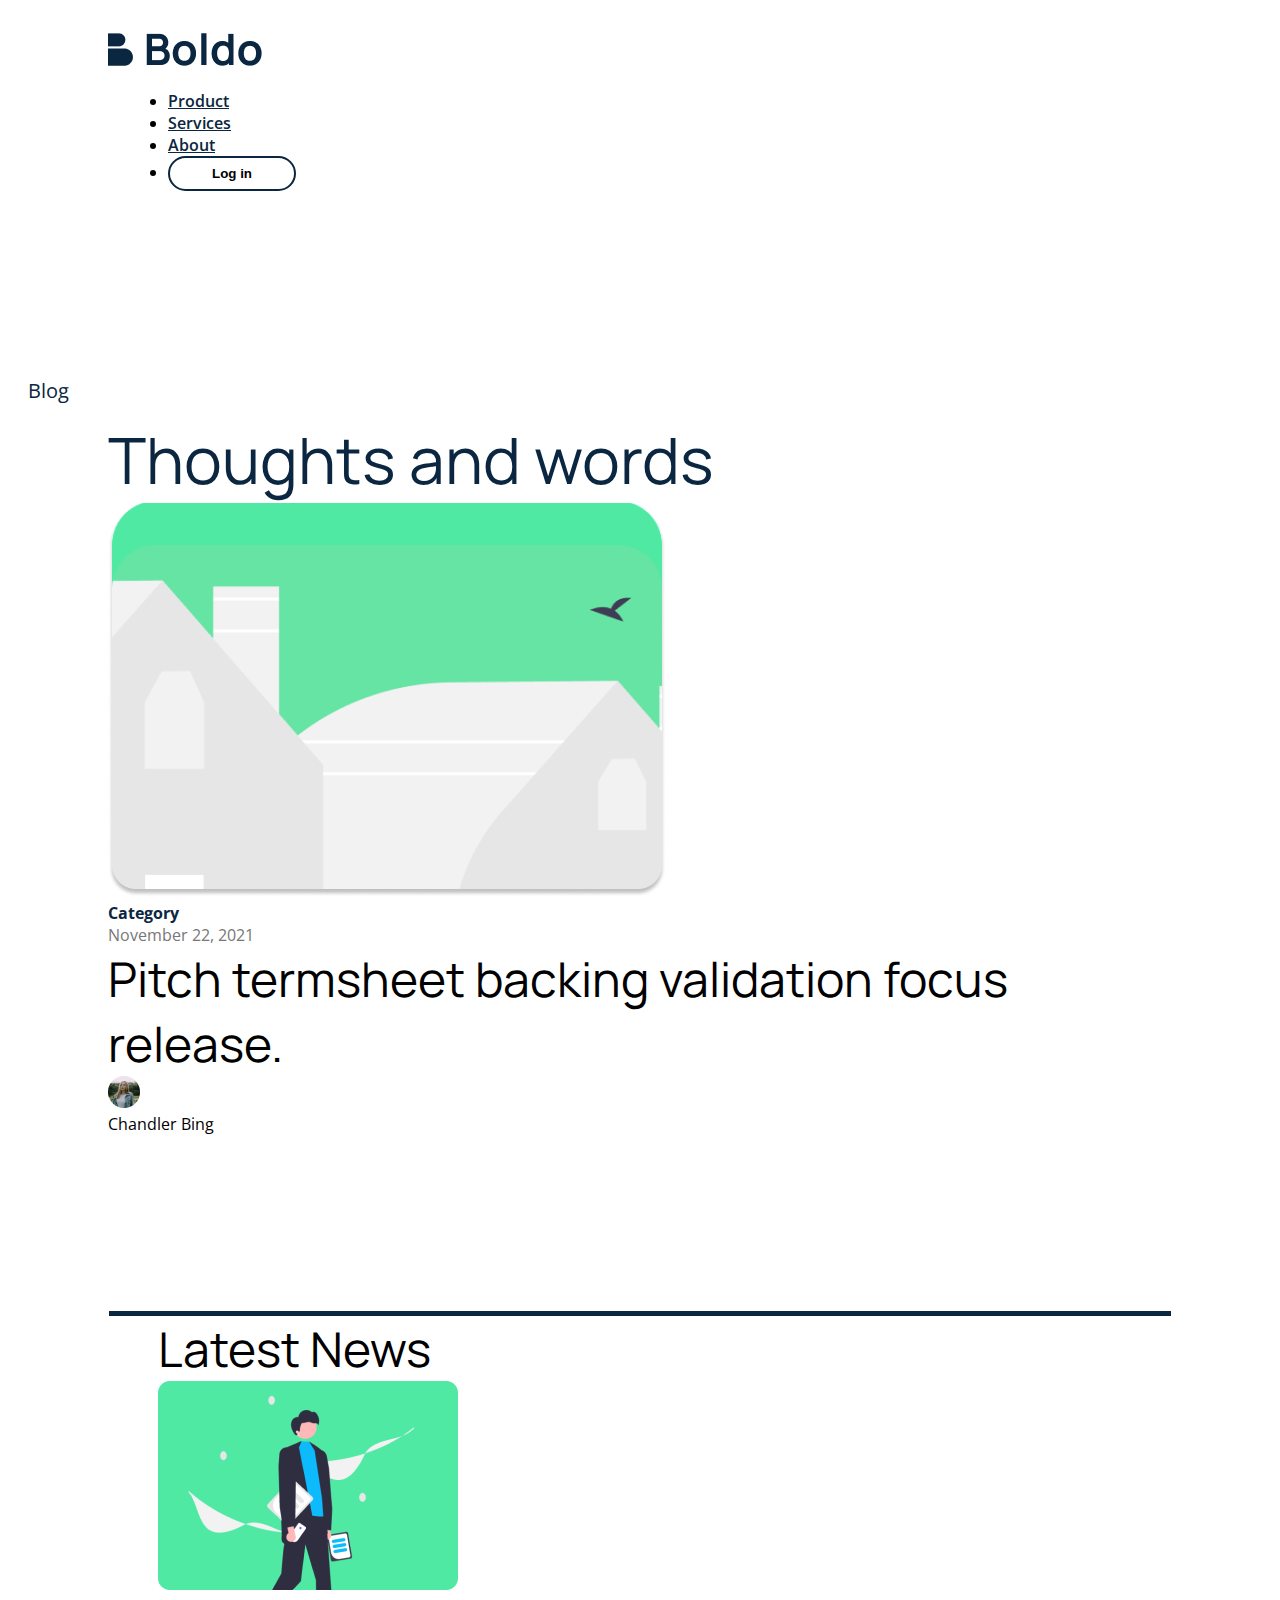
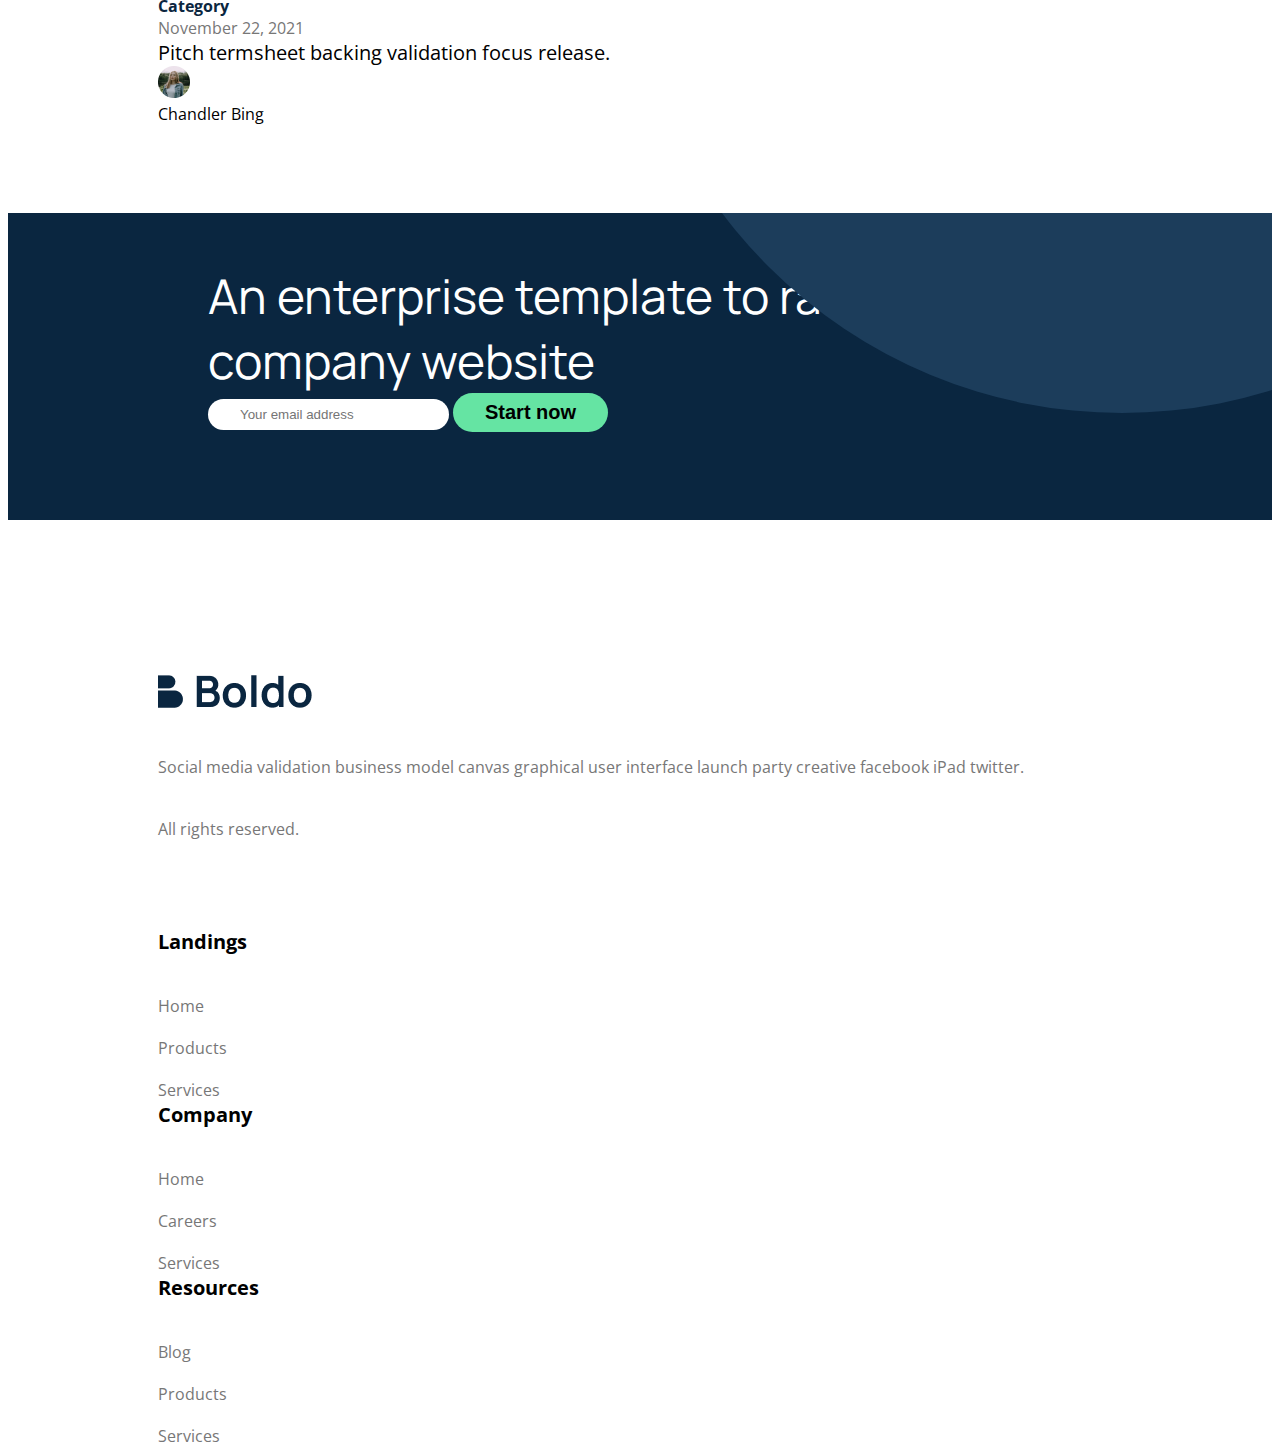
==== Task 1/blog.html @ 6b1a0d70 "Add files via upload" ====
<!DOCTYPE html>
<html lang="en">
  <head>
    <meta charset="UTF-8" />
    <meta http-equiv="X-UA-Compatible" content="IE=edge" />
    <meta name="viewport" content="width=device-width, initial-scale=1.0" />
    <title>Blog Page</title>
    <link
      href="https://cdnjs.cloudflare.com/ajax/libs/font-awesome/6.4.0/css/all.min.css"
      rel="stylesheet"
      type="text/css"
    />
    <link
      href="https://cdn.jsdelivr.net/npm/bootstrap@5.2.3/dist/css/bootstrap.min.css"
      rel="stylesheet"
      integrity="sha384-rbsA2VBKQhggwzxH7pPCaAqO46MgnOM80zW1RWuH61DGLwZJEdK2Kadq2F9CUG65"
      crossorigin="anonymous"
    />
    <link rel="stylesheet" href="./styles/main.css" />
    <link rel="preconnect" href="https://fonts.googleapis.com" />
    <link rel="preconnect" href="https://fonts.gstatic.com" crossorigin />
    <link rel="preconnect" href="https://fonts.googleapis.com" />
    <link rel="preconnect" href="https://fonts.gstatic.com" crossorigin />
    <link rel="preconnect" href="https://fonts.googleapis.com" />
    <link rel="preconnect" href="https://fonts.gstatic.com" crossorigin />
    <link
      href="https://fonts.googleapis.com/css2?family=Manrope:wght@400;700&family=Open+Sans:wght@400;600;700&display=swap"
      rel="stylesheet"
    />
    <link rel="stylesheet" href="./styles/main.css" />
  </head>
  <body>
    <!-- <div class="container-fluid"> -->

    <header class="fixed-top blog">
      <section class="container-fluid">
        <nav class="navbar navbar-expand-md">
          <div class="header-logo">
            <img
              src="./assets/imgs/logo-black.png"
              alt="boldo logo"
              class="img-fluid"
            />
          </div>

          <div class="collapse navbar-collapse" id="navbarText">
            <ul class="navbar-nav ms-auto">
              <li class="nav-item">
                <a class="nav-link" href="#">Product</a>
              </li>
              <li class="nav-item">
                <a class="nav-link" href="#">Services</a>
              </li>
              <li class="nav-item">
                <a class="nav-link" href="#">About</a>
              </li>
              <li class="nav-item">
                <button class="pill nav-link" href="#">Log in</button>
              </li>
            </ul>
          </div>
        </nav>
      </section>
    </header>

    <section class="container-fluid text-center white">
      <div class="row justify-content-center upper-pad-150">
        <div class="col">
          <div class="blog-title f-20">Blog</div>
          <div class="blog-caption mb-4 px-md-100">Thoughts and words</div>
        </div>
      </div>
    </section>

    <section class="container-fluid p-md-5 white">
      <div
        class="row g-md-5 g-4 align-items-center lower-pad-md-88 justify-content-center px-md-100"
      >
        <div class="col-md-6">
          <div class="about-image">
            <img
              src="./assets/imgs/hamama.png"
              alt="bird on house image"
              class="img-fluid"
            />
          </div>
        </div>
        <div class="col-md-6">
          <div class="blog-body">
            <div class="blog-body-header d-flex gap-2">
              <div class="category">Category</div>
              <div class="date faded-text-grey">November 22, 2021</div>
            </div>
            <div class="blog-description headline">
              Pitch termsheet backing validation focus release.
            </div>
            <div class="blog-author d-flex gap-2">
              <div class="author-image">
                <img
                  class="img-fluid"
                  src="./assets/imgs/bing.png"
                  alt="Chandler Bing"
                />
              </div>
              <div class="author-name">Chandler Bing</div>
            </div>
          </div>
        </div>
      </div>
      <div class="row lower-pad-md-88 mx-100 draw-end-border gy-5"></div>
    </section>
    <section class="container-fluid p-md-5 p-4 white">
      <div class="headline text-center text-md-start my-4 px-md-150">
        Latest News
      </div>
      <div class="row py-4 px-md-150 gy-5">
        <div class="col-md-4">
          <div class="blog-card d-flex flex-column">
            <div class="blog-img">
              <img
                class="img-fluid"
                src="./assets/imgs/blog1.png"
                alt="blog card image"
              />
            </div>
            <div class="blog-body">
              <div class="blog-body-header d-flex gap-2">
                <div class="category">Category</div>
                <div class="date faded-text-grey">November 22, 2021</div>
              </div>
              <div class="blog-description f-20">
                Pitch termsheet backing validation focus release.
              </div>
              <div class="blog-author d-flex gap-2">
                <div class="author-image">
                  <img
                    class="img-fluid"
                    src="./assets/imgs/bing.png"
                    alt="Chandler Bing"
                  />
                </div>
                <div class="author-name">Chandler Bing</div>
              </div>
            </div>
          </div>
        </div>
      </div>
    </section>

    <footer>
      <section class="container-fluid white">
        <div class="row lower-pad-md-88"></div>
      </section>
      <section class="container-fluid relative navy">
        <div class="circle footer-circle"></div>
        <!-- <div class="flex-col-wrapper align-items-center"> -->
        <div class="row">
          <div class="headline z-5 upper-pad-50 text-center mb-4 px-md-200">
            An enterprise template to ramp up your company website
          </div>
        </div>

        <div
          class="d-flex flex-md-row gap-3 flex-column justify-content-center lower-pad-md-88 px-md-200"
        >
          <input
            class="pill z-2"
            type="text"
            placeholder="Your email address"
          />

          <button class="pill z-2 f-20 fw-700 green-bg">Start now</button>
        </div>
        <!-- </div> -->
      </section>

      <section class="container-fluid white">
        <div class="row px-md-150 upper-pad-150 g-4">
          <div class="col-md-4">
            <div class="footer-card">
              <div class="footer-logo">
                <img src="./assets/imgs/logo-black.png" alt="Boldo logo" />
              </div>
              <div class="footer-body faded-text-grey">
                Social media validation business model canvas graphical user
                interface launch party creative facebook iPad twitter.
              </div>
              <div class="copyright faded-text-grey lower-pad-md-88">
                All rights reserved.
              </div>
            </div>
          </div>
          <div class="col-md-8">
            <div class="row py-md-1 g-4">
              <div class="col-md-3"></div>
              <div class="col-md-3">
                <div class="footer-card">
                  <div class="footer-title fw-700 f-20">Landings</div>

                  <div class="footer-main">
                    <a href="#" class="footer-item faded-text-grey">Home</a>
                    <a href="#" class="footer-item faded-text-grey">Products</a>
                    <a href="#" class="footer-item faded-text-grey">Services</a>
                  </div>
                </div>
              </div>
              <div class="col-md-3">
                <div class="footer-card">
                  <div class="footer-title fw-700 f-20">Company</div>
                  <div class="footer-main">
                    <a href="#" class="footer-item faded-text-grey">Home</a>
                    <a href="#" class="footer-item faded-text-grey">Careers</a>
                    <a href="#" class="footer-item faded-text-grey">Services</a>
                  </div>
                </div>
              </div>
              <div class="col-md-3">
                <div class="footer-card">
                  <div class="footer-title fw-700 f-20">Resources</div>
                  <div class="footer-main">
                    <a href="#" class="footer-item faded-text-grey">Blog</a>
                    <a href="#" class="footer-item faded-text-grey">Products</a>
                    <a href="#" class="footer-item faded-text-grey">Services</a>
                  </div>
                </div>
              </div>
            </div>
          </div>
        </div>
      </section>
    </footer>

    <script
      src="https://cdn.jsdelivr.net/npm/bootstrap@5.2.3/dist/js/bootstrap.bundle.min.js"
      integrity="sha384-kenU1KFdBIe4zVF0s0G1M5b4hcpxyD9F7jL+jjXkk+Q2h455rYXK/7HAuoJl+0I4"
      crossorigin="anonymous"
    ></script>
  </body>
</html>
---- Task 1/styles/main.css ----
body {
  font-family: Open Sans;
  font-weight: 400;
  font-size: 16px;
}

.circle {
  width: 1000px;
  height: 1000px;
  border-radius: 50%;
}

.relative {
  position: relative;
  overflow: hidden;
}

.z-2 {
  z-index: 2;
}

.z-1 {
  z-index: 1;
}

.z-5 {
  z-index: 5;
}

.footer-circle {
  position: absolute;
  right: -350px;
  top: -800px;
  background: #1c3d5b;
  z-index: 0;
}

.footer-card {
  display: flex;
  flex-direction: column;
  gap: 40px;
}

.footer-main {
  display: flex;
  flex-direction: column;
  gap: 20px;
}
.footer-main a {
  text-decoration: none;
}

.pill {
  background-color: #fff;
  border: 0;
  color: #000;
  border-radius: 56px;
  padding: 8px 32px;
}

header {
  display: flex;
  justify-content: space-between;
  background-color: #0a2640;
  font-family: Open Sans;
  padding: 0px 20px;
}
header.blog {
  background-color: #fff;
}
header.blog .nav-item a {
  color: #0a2640;
}
header.blog .nav-item button {
  border: 2px solid #0a2640;
}
@media screen and (min-width: 768px) {
  header {
    padding: 20px 100px;
  }
}
header .header-logo {
  width: 100px;
  height: auto;
}
@media screen and (min-width: 768px) {
  header .header-logo {
    width: 100%;
  }
}
header .nav-item {
  margin: 0 20px;
}
header .nav-item a {
  color: #fff;
  font-weight: 600;
}
header .nav-item a:hover {
  color: #65e4a3;
}
header .nav-item button {
  font-weight: 700;
  width: 128px;
  padding: 8px, 40px, 8px, 40px;
}

.faded-text-grey {
  color: #777777;
}

.faded-text-light-grey {
  color: #f1f1f1;
}

.f-20 {
  font-size: 20px;
}

.f-24 {
  font-size: 24px;
}

.f-28 {
  font-size: 28px;
}

.f-96 {
  font-size: 96px;
}

.fw-700 {
  font-weight: 700;
}

section.navy {
  color: #fff;
}
section.white {
  color: #000;
}
section .green {
  color: #65e4a3;
}
section .green-bg {
  background-color: #65e4a3;
}
section .headline {
  font-family: Manrope;
  font-size: 48px;
}
section .manrope {
  font-family: Manrope;
}
section .about-title {
  margin: auto;
  padding: 0 20px;
  margin-bottom: 12px;
}
section .blog-title {
  margin: auto;
  padding: 0 20px;
  margin-bottom: 12px;
  color: #0a2640;
}
section .big-caption {
  font-family: Manrope;
  font-weight: 400;
  font-size: 64px;
}
section .blog-caption {
  font-family: Manrope;
  font-weight: 400;
  font-size: 64px;
  color: #0a2640;
}
section .category {
  color: #0a2640;
  font-weight: bold;
}
section .draw-end-border {
  border-bottom: 5px solid #0a2640;
}
section .px-md-200 {
  padding: 0 20px;
}
@media screen and (min-width: 768px) {
  section .px-md-200 {
    padding: 0 200px;
  }
}
section .px-md-150 {
  padding: 0 20px;
}
@media screen and (min-width: 768px) {
  section .px-md-150 {
    padding: 0 150px;
  }
}
section .px-md-100 {
  padding: 0 20px;
}
@media screen and (min-width: 768px) {
  section .px-md-100 {
    padding: 0 100px;
  }
}
section .upper-pad-12 {
  padding-top: 12px;
}
section .upper-pad-50 {
  padding-top: 50px;
}
section .upper-pad-100 {
  padding-top: 100px;
}
section .upper-pad-150 {
  padding-top: 150px;
}
section .upper-pad-200 {
  padding-top: 200px;
}
section .lower-pad-12 {
  padding-bottom: 12px;
}
section .lower-pad-72 {
  padding-bottom: 72px;
}
section .lower-pad-md-88 {
  padding-bottom: 188px;
}
@media screen and (min-width: 768px) {
  section .lower-pad-md-88 {
    padding-bottom: 88px;
  }
}

.upshift-margin {
  margin-top: -170px;
}

.mx-100 {
  margin: 0 8%;
}

.image-placeholder {
  height: 100%;
}
.image-placeholder .flex-col-wrapper {
  justify-content: space-between;
  gap: 40px;
  align-items: center;
}

.flex-col-wrapper {
  height: 100%;
  display: flex;
  flex-direction: column;
  gap: 12px;
}

.flex-row-wrapper {
  height: 100%;
  display: flex;
  flex-direction: row;
  gap: 50px;
}

.value-body {
  display: flex;
  flex-direction: column;
  gap: 16px;
}

.navy {
  background-color: #0a2640;
}

.white {
  background-color: #fff;
}

.values-wrapper {
  height: 100%;
  display: flex;
  flex-direction: column;
  gap: 72px;
}/*# sourceMappingURL=main.css.map */
---- Task 1/styles/main.css ----
body {
  font-family: Open Sans;
  font-weight: 400;
  font-size: 16px;
}

.circle {
  width: 1000px;
  height: 1000px;
  border-radius: 50%;
}

.relative {
  position: relative;
  overflow: hidden;
}

.z-2 {
  z-index: 2;
}

.z-1 {
  z-index: 1;
}

.z-5 {
  z-index: 5;
}

.footer-circle {
  position: absolute;
  right: -350px;
  top: -800px;
  background: #1c3d5b;
  z-index: 0;
}

.footer-card {
  display: flex;
  flex-direction: column;
  gap: 40px;
}

.footer-main {
  display: flex;
  flex-direction: column;
  gap: 20px;
}
.footer-main a {
  text-decoration: none;
}

.pill {
  background-color: #fff;
  border: 0;
  color: #000;
  border-radius: 56px;
  padding: 8px 32px;
}

header {
  display: flex;
  justify-content: space-between;
  background-color: #0a2640;
  font-family: Open Sans;
  padding: 0px 20px;
}
header.blog {
  background-color: #fff;
}
header.blog .nav-item a {
  color: #0a2640;
}
header.blog .nav-item button {
  border: 2px solid #0a2640;
}
@media screen and (min-width: 768px) {
  header {
    padding: 20px 100px;
  }
}
header .header-logo {
  width: 100px;
  height: auto;
}
@media screen and (min-width: 768px) {
  header .header-logo {
    width: 100%;
  }
}
header .nav-item {
  margin: 0 20px;
}
header .nav-item a {
  color: #fff;
  font-weight: 600;
}
header .nav-item a:hover {
  color: #65e4a3;
}
header .nav-item button {
  font-weight: 700;
  width: 128px;
  padding: 8px, 40px, 8px, 40px;
}

.faded-text-grey {
  color: #777777;
}

.faded-text-light-grey {
  color: #f1f1f1;
}

.f-20 {
  font-size: 20px;
}

.f-24 {
  font-size: 24px;
}

.f-28 {
  font-size: 28px;
}

.f-96 {
  font-size: 96px;
}

.fw-700 {
  font-weight: 700;
}

section.navy {
  color: #fff;
}
section.white {
  color: #000;
}
section .green {
  color: #65e4a3;
}
section .green-bg {
  background-color: #65e4a3;
}
section .headline {
  font-family: Manrope;
  font-size: 48px;
}
section .manrope {
  font-family: Manrope;
}
section .about-title {
  margin: auto;
  padding: 0 20px;
  margin-bottom: 12px;
}
section .blog-title {
  margin: auto;
  padding: 0 20px;
  margin-bottom: 12px;
  color: #0a2640;
}
section .big-caption {
  font-family: Manrope;
  font-weight: 400;
  font-size: 64px;
}
section .blog-caption {
  font-family: Manrope;
  font-weight: 400;
  font-size: 64px;
  color: #0a2640;
}
section .category {
  color: #0a2640;
  font-weight: bold;
}
section .draw-end-border {
  border-bottom: 5px solid #0a2640;
}
section .px-md-200 {
  padding: 0 20px;
}
@media screen and (min-width: 768px) {
  section .px-md-200 {
    padding: 0 200px;
  }
}
section .px-md-150 {
  padding: 0 20px;
}
@media screen and (min-width: 768px) {
  section .px-md-150 {
    padding: 0 150px;
  }
}
section .px-md-100 {
  padding: 0 20px;
}
@media screen and (min-width: 768px) {
  section .px-md-100 {
    padding: 0 100px;
  }
}
section .upper-pad-12 {
  padding-top: 12px;
}
section .upper-pad-50 {
  padding-top: 50px;
}
section .upper-pad-100 {
  padding-top: 100px;
}
section .upper-pad-150 {
  padding-top: 150px;
}
section .upper-pad-200 {
  padding-top: 200px;
}
section .lower-pad-12 {
  padding-bottom: 12px;
}
section .lower-pad-72 {
  padding-bottom: 72px;
}
section .lower-pad-md-88 {
  padding-bottom: 188px;
}
@media screen and (min-width: 768px) {
  section .lower-pad-md-88 {
    padding-bottom: 88px;
  }
}

.upshift-margin {
  margin-top: -170px;
}

.mx-100 {
  margin: 0 8%;
}

.image-placeholder {
  height: 100%;
}
.image-placeholder .flex-col-wrapper {
  justify-content: space-between;
  gap: 40px;
  align-items: center;
}

.flex-col-wrapper {
  height: 100%;
  display: flex;
  flex-direction: column;
  gap: 12px;
}

.flex-row-wrapper {
  height: 100%;
  display: flex;
  flex-direction: row;
  gap: 50px;
}

.value-body {
  display: flex;
  flex-direction: column;
  gap: 16px;
}

.navy {
  background-color: #0a2640;
}

.white {
  background-color: #fff;
}

.values-wrapper {
  height: 100%;
  display: flex;
  flex-direction: column;
  gap: 72px;
}/*# sourceMappingURL=main.css.map */
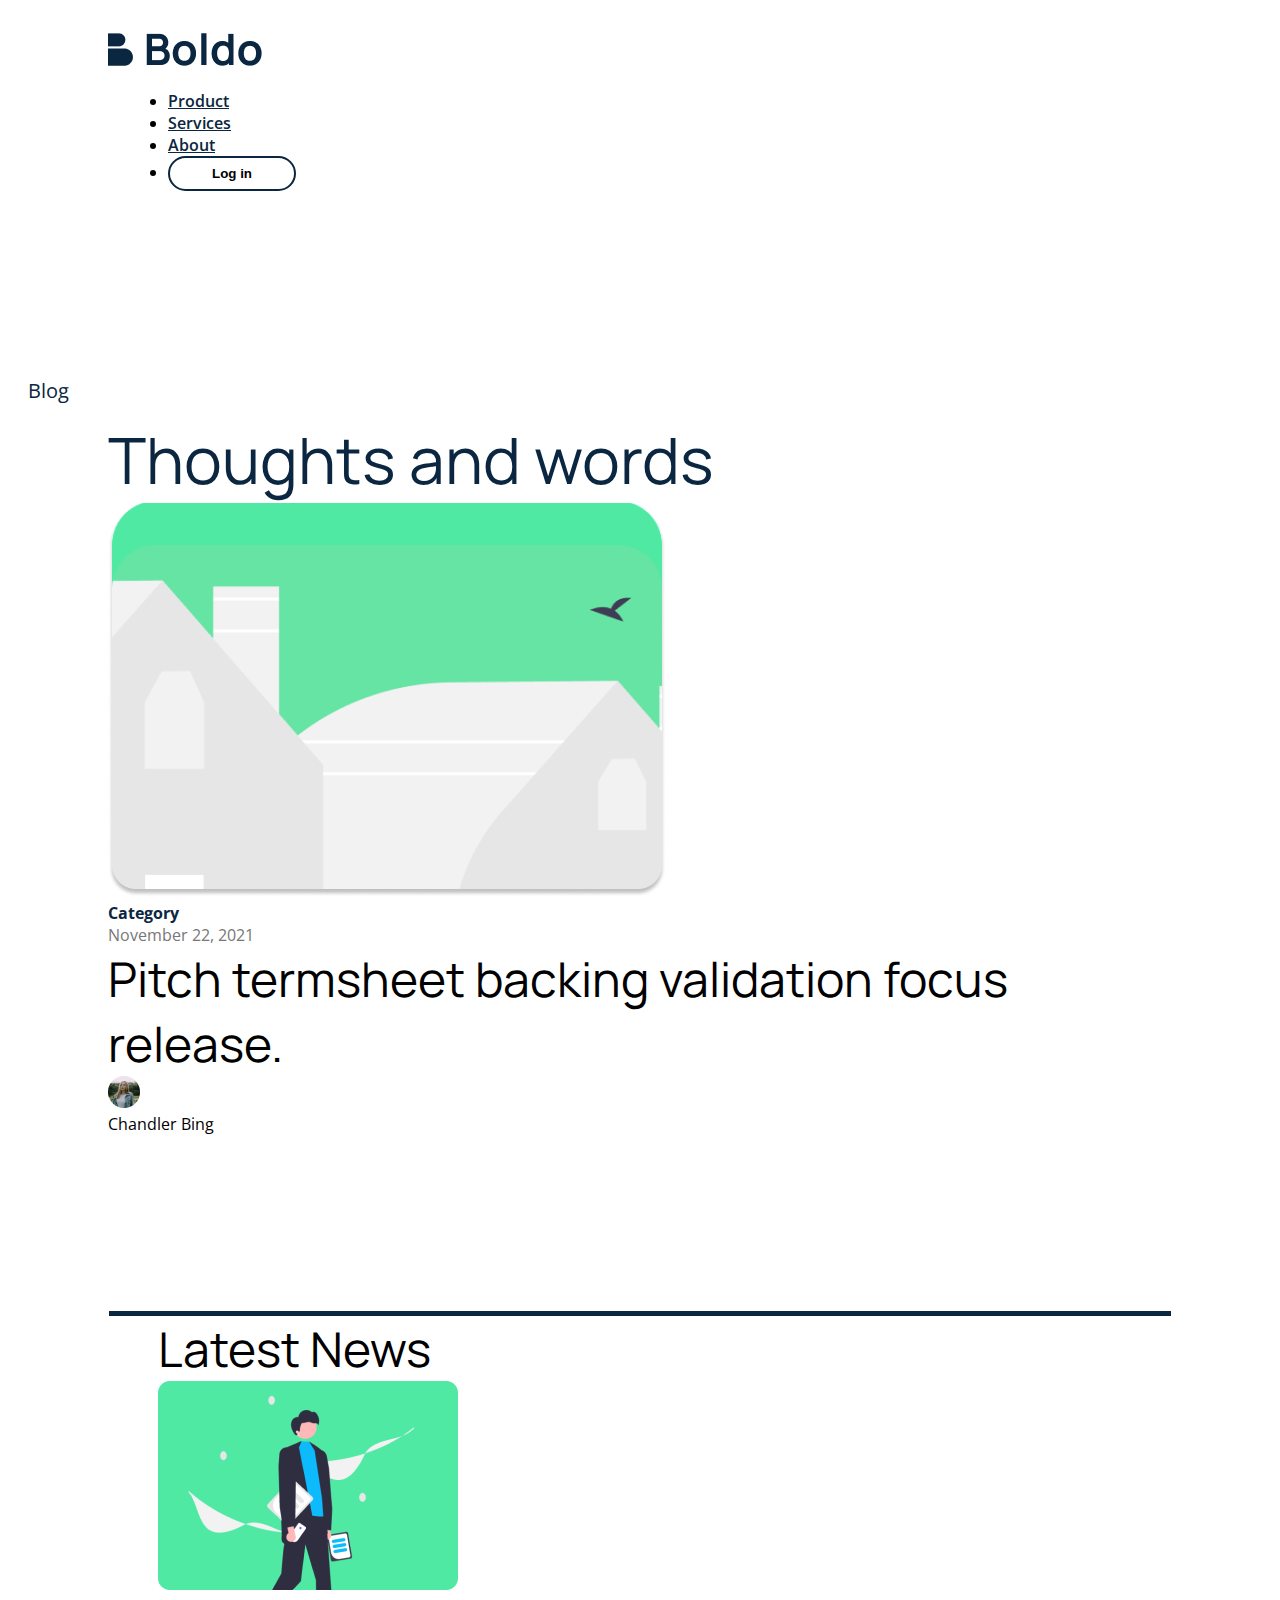
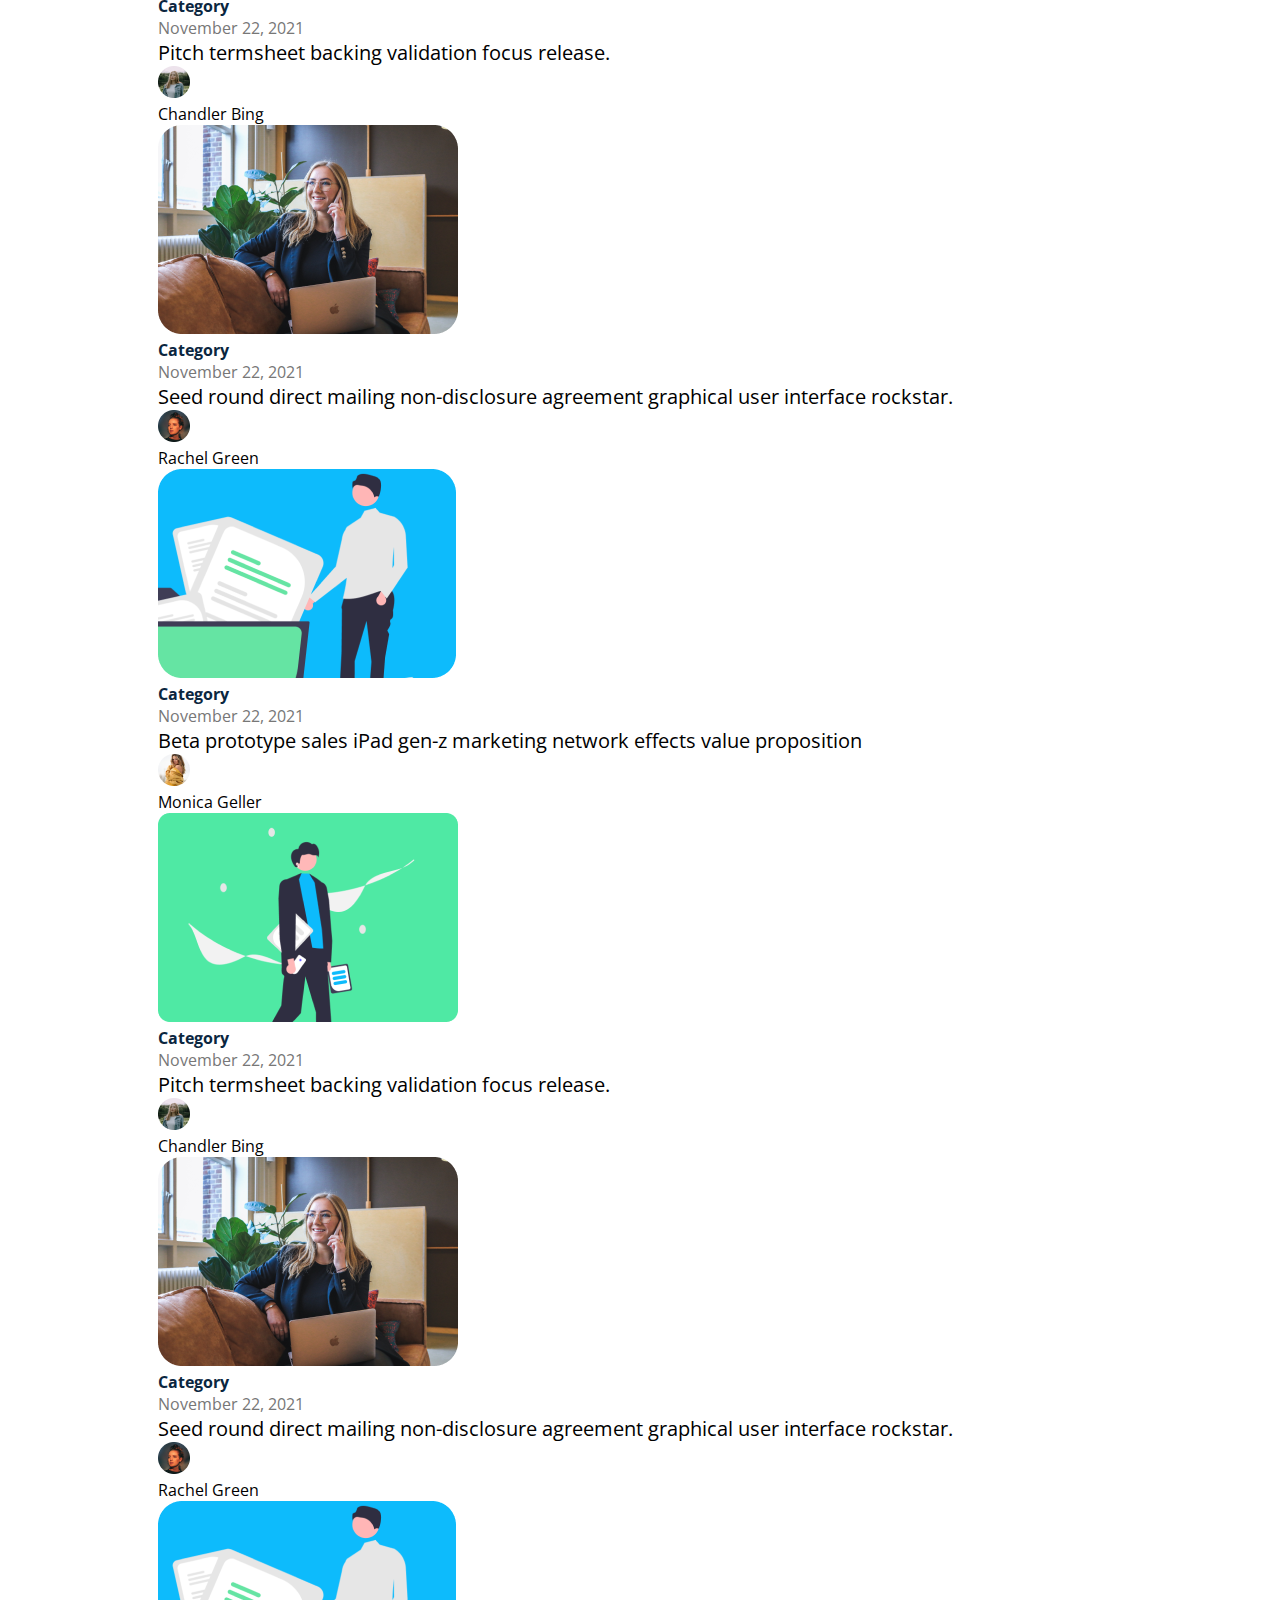
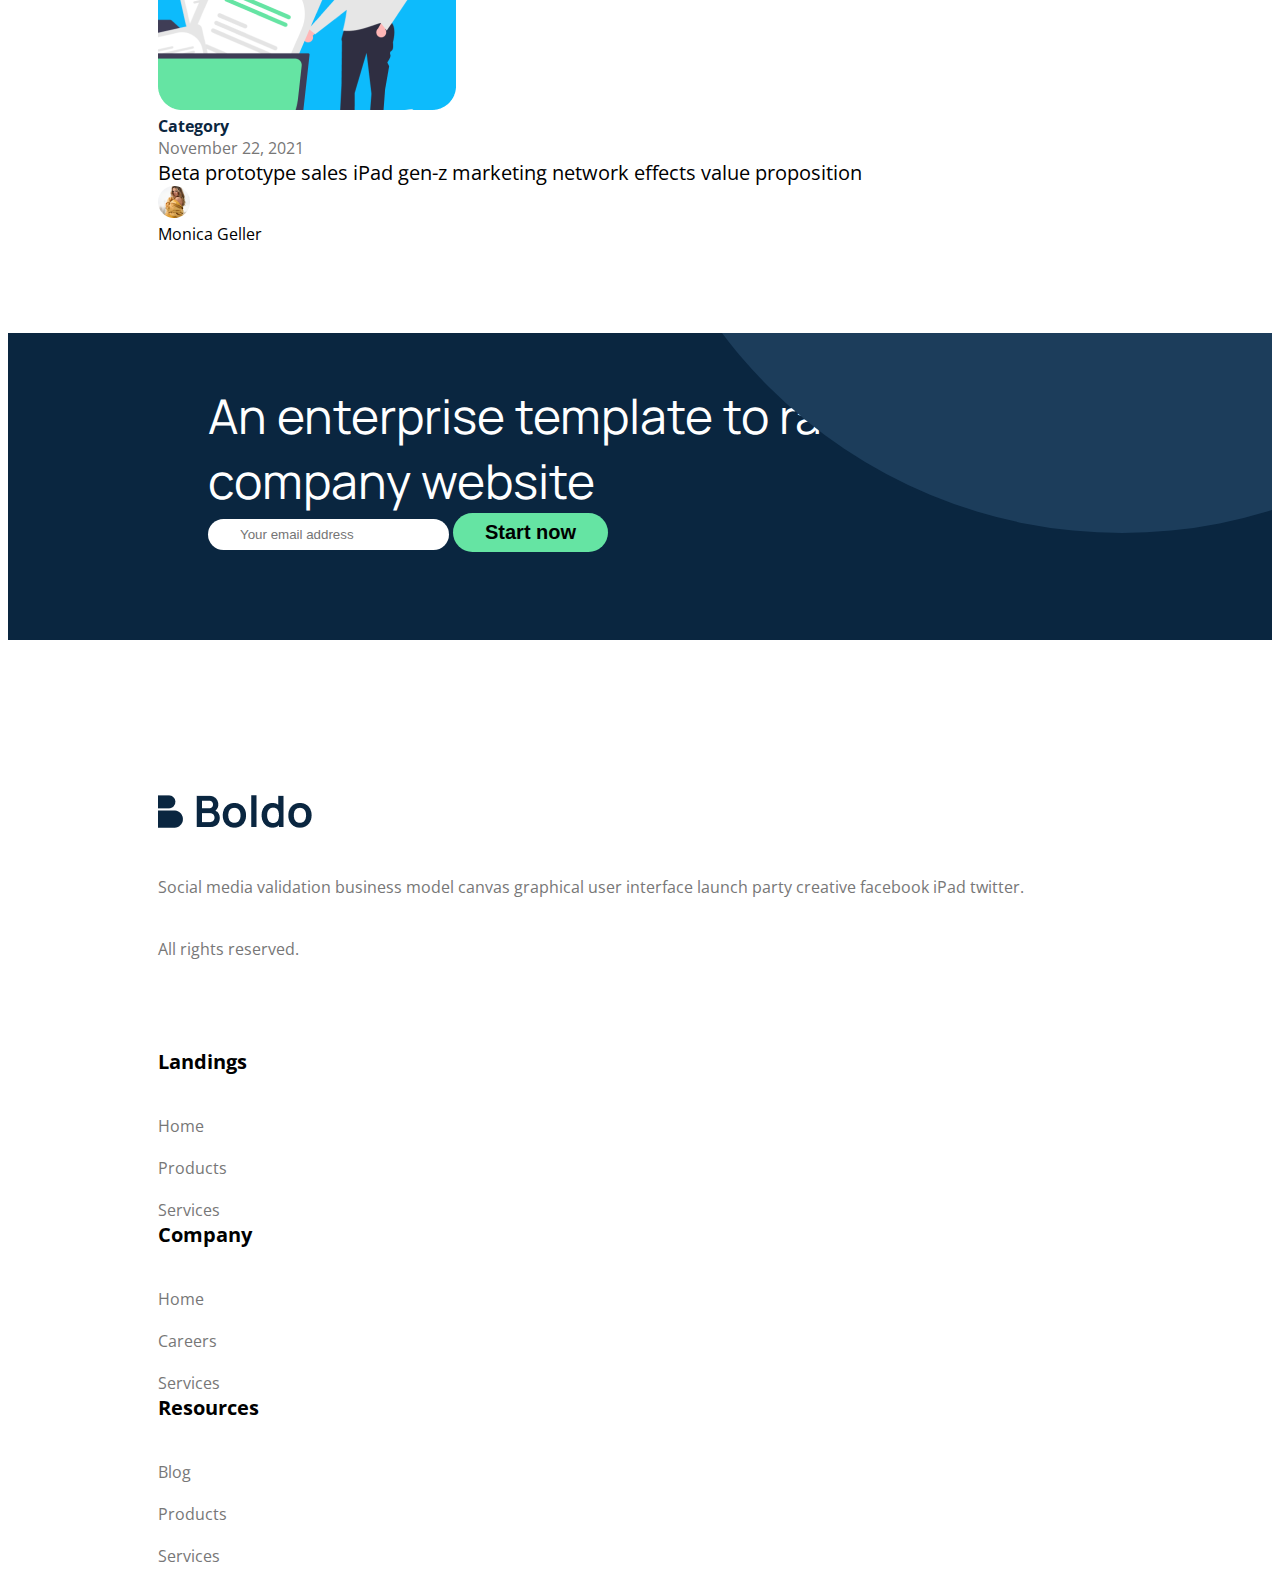
==== commit 8bff3580: "Add files via upload" ====
--- a/Task 1/blog.html
+++ b/Task 1/blog.html
@@ -86,7 +86,7 @@
           </div>
         </div>
         <div class="col-md-6">
-          <div class="blog-body">
+          <div class="blog-body d-flex flex-column justify-content-between">
             <div class="blog-body-header d-flex gap-2">
               <div class="category">Category</div>
               <div class="date faded-text-grey">November 22, 2021</div>
@@ -113,9 +113,9 @@
       <div class="headline text-center text-md-start my-4 px-md-150">
         Latest News
       </div>
-      <div class="row py-4 px-md-150 gy-5">
-        <div class="col-md-4">
-          <div class="blog-card d-flex flex-column">
+      <div class="row py-4 px-md-150 g-5">
+        <div class="col-md-4">
+          <div class="blog-card h-100 d-flex flex-column gap-3">
             <div class="blog-img">
               <img
                 class="img-fluid"
@@ -123,13 +123,17 @@
                 alt="blog card image"
               />
             </div>
-            <div class="blog-body">
-              <div class="blog-body-header d-flex gap-2">
-                <div class="category">Category</div>
-                <div class="date faded-text-grey">November 22, 2021</div>
-              </div>
-              <div class="blog-description f-20">
-                Pitch termsheet backing validation focus release.
+            <div
+              class="blog-body h-100 d-flex flex-column justify-content-between gap-4"
+            >
+              <div class="blog-body-wrapper d-flex flex-column gap-3">
+                <div class="blog-body-header d-flex gap-2">
+                  <div class="category">Category</div>
+                  <div class="date faded-text-grey">November 22, 2021</div>
+                </div>
+                <div class="blog-description f-20">
+                  Pitch termsheet backing validation focus release.
+                </div>
               </div>
               <div class="blog-author d-flex gap-2">
                 <div class="author-image">
@@ -140,6 +144,182 @@
                   />
                 </div>
                 <div class="author-name">Chandler Bing</div>
+              </div>
+            </div>
+          </div>
+        </div>
+        <div class="col-md-4">
+          <div class="blog-card h-100 d-flex flex-column gap-3">
+            <div class="blog-img">
+              <img
+                class="img-fluid"
+                src="./assets/imgs/blog2.png"
+                alt="blog card image"
+              />
+            </div>
+            <div
+              class="blog-body h-100 d-flex flex-column justify-content-between gap-4"
+            >
+              <div class="blog-body-wrapper d-flex flex-column gap-3">
+                <div class="blog-body-header d-flex gap-2">
+                  <div class="category">Category</div>
+                  <div class="date faded-text-grey">November 22, 2021</div>
+                </div>
+                <div class="blog-description f-20">
+                  Seed round direct mailing non-disclosure agreement graphical
+                  user interface rockstar.
+                </div>
+              </div>
+              <div class="blog-author d-flex gap-2">
+                <div class="author-image">
+                  <img
+                    class="img-fluid"
+                    src="./assets/imgs/green.png"
+                    alt="Rachel Green"
+                  />
+                </div>
+                <div class="author-name">Rachel Green</div>
+              </div>
+            </div>
+          </div>
+        </div>
+        <div class="col-md-4">
+          <div class="blog-card h-100 d-flex flex-column gap-3">
+            <div class="blog-img">
+              <img
+                class="img-fluid"
+                src="./assets/imgs/blog3.png"
+                alt="blog card image"
+              />
+            </div>
+            <div
+              class="blog-body h-100 d-flex flex-column justify-content-between gap-4"
+            >
+              <div class="blog-body-wrapper d-flex flex-column gap-3">
+                <div class="blog-body-header d-flex gap-2">
+                  <div class="category">Category</div>
+                  <div class="date faded-text-grey">November 22, 2021</div>
+                </div>
+                <div class="blog-description f-20">
+                  Beta prototype sales iPad gen-z marketing network effects
+                  value proposition
+                </div>
+              </div>
+              <div class="blog-author d-flex gap-2">
+                <div class="author-image">
+                  <img
+                    class="img-fluid"
+                    src="./assets/imgs/geller.png"
+                    alt="Monica Geller"
+                  />
+                </div>
+                <div class="author-name">Monica Geller</div>
+              </div>
+            </div>
+          </div>
+        </div>
+      </div>
+      <div class="row py-4 px-md-150 g-5">
+        <div class="col-md-4">
+          <div class="blog-card h-100 d-flex flex-column gap-3">
+            <div class="blog-img">
+              <img
+                class="img-fluid"
+                src="./assets/imgs/blog1.png"
+                alt="blog card image"
+              />
+            </div>
+            <div
+              class="blog-body h-100 d-flex flex-column justify-content-between gap-4"
+            >
+              <div class="blog-body-wrapper d-flex flex-column gap-3">
+                <div class="blog-body-header d-flex gap-2">
+                  <div class="category">Category</div>
+                  <div class="date faded-text-grey">November 22, 2021</div>
+                </div>
+                <div class="blog-description f-20">
+                  Pitch termsheet backing validation focus release.
+                </div>
+              </div>
+              <div class="blog-author d-flex gap-2">
+                <div class="author-image">
+                  <img
+                    class="img-fluid"
+                    src="./assets/imgs/bing.png"
+                    alt="Chandler Bing"
+                  />
+                </div>
+                <div class="author-name">Chandler Bing</div>
+              </div>
+            </div>
+          </div>
+        </div>
+        <div class="col-md-4">
+          <div class="blog-card h-100 d-flex flex-column gap-3">
+            <div class="blog-img">
+              <img
+                class="img-fluid"
+                src="./assets/imgs/blog2.png"
+                alt="blog card image"
+              />
+            </div>
+            <div
+              class="blog-body h-100 d-flex flex-column justify-content-between gap-4"
+            >
+              <div class="blog-body-wrapper d-flex flex-column gap-3">
+                <div class="blog-body-header d-flex gap-2">
+                  <div class="category">Category</div>
+                  <div class="date faded-text-grey">November 22, 2021</div>
+                </div>
+                <div class="blog-description f-20">
+                  Seed round direct mailing non-disclosure agreement graphical
+                  user interface rockstar.
+                </div>
+              </div>
+              <div class="blog-author d-flex gap-2">
+                <div class="author-image">
+                  <img
+                    class="img-fluid"
+                    src="./assets/imgs/green.png"
+                    alt="Rachel Green"
+                  />
+                </div>
+                <div class="author-name">Rachel Green</div>
+              </div>
+            </div>
+          </div>
+        </div>
+        <div class="col-md-4">
+          <div class="blog-card h-100 d-flex flex-column gap-3">
+            <div class="blog-img">
+              <img
+                class="img-fluid"
+                src="./assets/imgs/blog3.png"
+                alt="blog card image"
+              />
+            </div>
+            <div
+              class="blog-body h-100 d-flex flex-column justify-content-between gap-4"
+            >
+              <div class="blog-body-wrapper d-flex flex-column gap-3">
+                <div class="blog-body-header d-flex gap-2">
+                  <div class="category">Category</div>
+                  <div class="date faded-text-grey">November 22, 2021</div>
+                </div>
+                <div class="blog-description f-20">
+                  Beta prototype sales iPad gen-z marketing network effects
+                  value proposition
+                </div>
+              </div>
+              <div class="blog-author d-flex gap-2">
+                <div class="author-image">
+                  <img
+                    class="img-fluid"
+                    src="./assets/imgs/geller.png"
+                    alt="Monica Geller"
+                  />
+                </div>
+                <div class="author-name">Monica Geller</div>
               </div>
             </div>
           </div>
